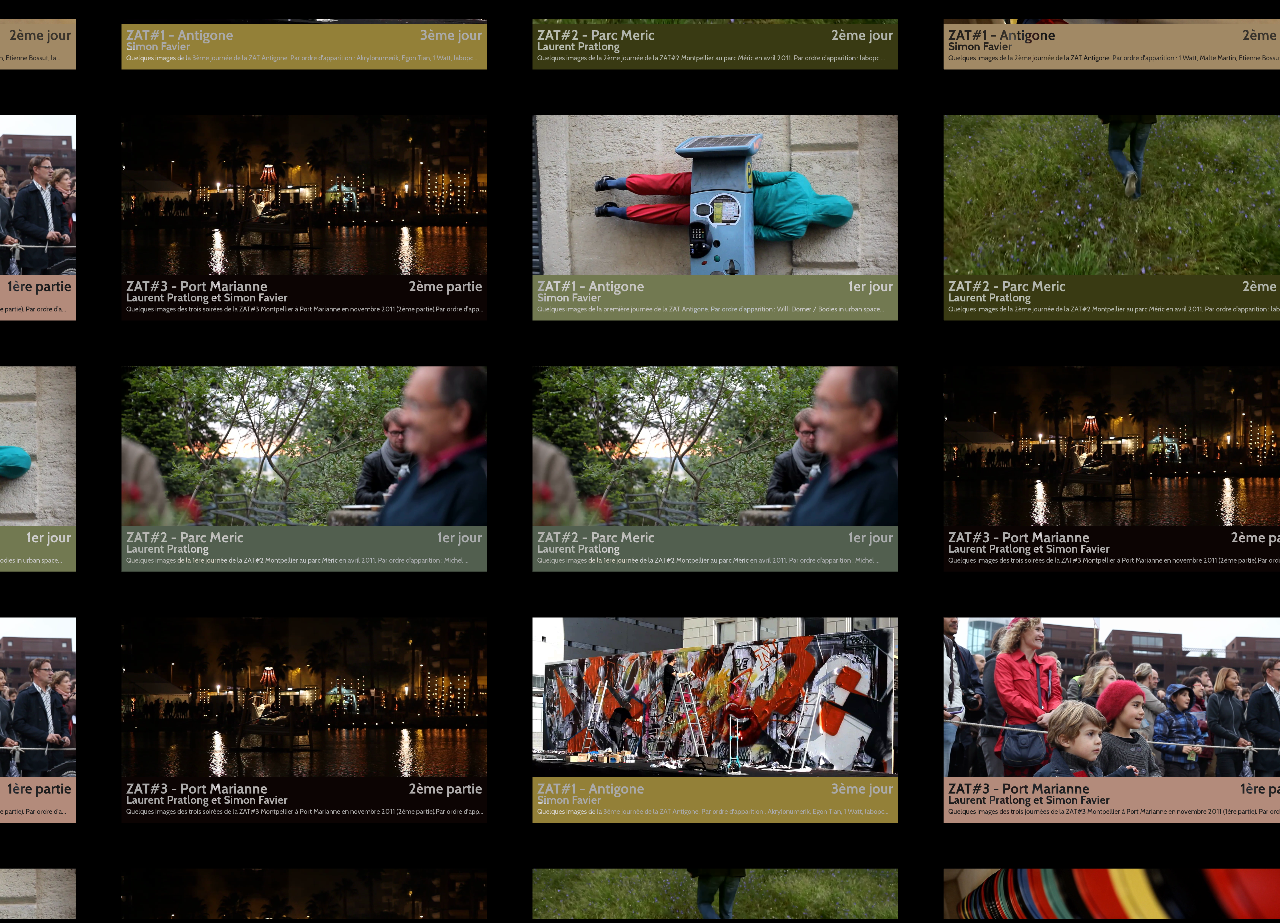
==== index.html @ 1f24e987 "Initial adding (code is a mess)" ====
<!DOCTYPE html>
<html lang="en">
	<head>
		<meta charset="utf-8" />
		<link href='http://fonts.googleapis.com/css?family=Cabin:500,700' rel='stylesheet' type='text/css'>
		<script type="text/javascript" src="js/jquery-1.6.4.js" charset="utf-8"></script>
		<script type="text/javascript" src="js/magictouch.js" charset="utf-8"></script>
		<script src="js/Three.js"></script>
		<script src="js/RequestAnimationFrame.js"></script>
		<script src="js/main.js"></script>
		<link rel="stylesheet" type="text/css" href="css/main.css" />
		<title>rrKinetoscope</title>
	</head>
	<body>
		<video id="video" preload style="display:none">
			<source src="stream/zat1_jour1.webm" type='video/webm'>
		</video>
		<object id="tuio" type="application/x-tuio" width="0" height="0" >
			Plugin FAILED to load
		</object>
	</body>
</html>
---- css/main.css ----
body {
	background-color: #000000;
	font-family: 'Cabin', sans-serif;
	overflow: hidden;
	margin:0 0 0 0;
	padding: 0 0 0 0;
}
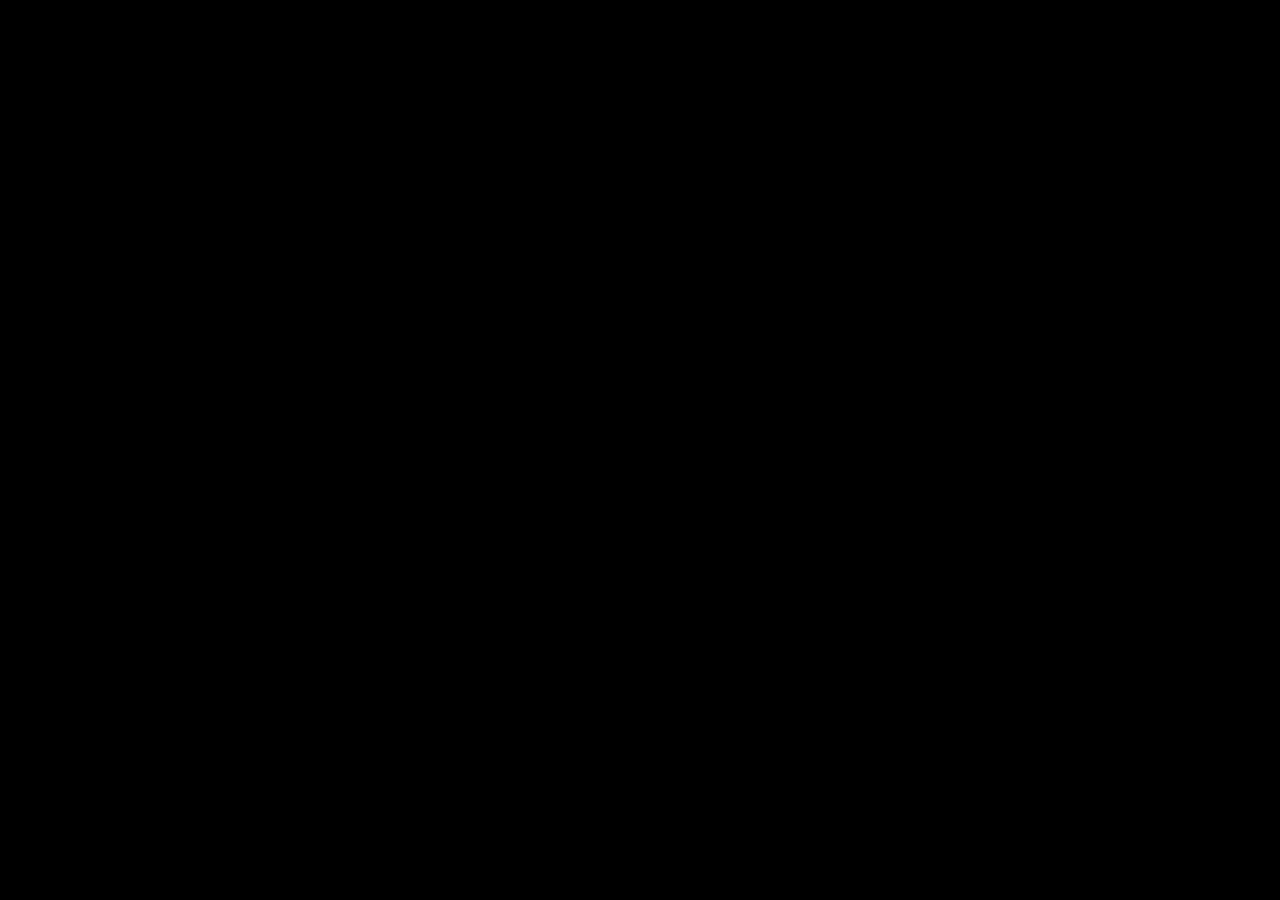
==== commit b20044b0: "touch on video is now pause" ====
--- a/index.html
+++ b/index.html
@@ -13,7 +13,7 @@
 	</head>
 	<body>
 		<video id="video" preload style="display:none">
-			<source src="stream/zat1_jour1.webm" type='video/webm'>
+			<source src="" type='video/webm'>
 		</video>
 		<object id="tuio" type="application/x-tuio" width="0" height="0" >
 			Plugin FAILED to load
--- a/css/main.css
+++ b/css/main.css
@@ -4,4 +4,6 @@
 	overflow: hidden;
 	margin:0 0 0 0;
 	padding: 0 0 0 0;
+	width: 100%;
+	height: 100%;
 }
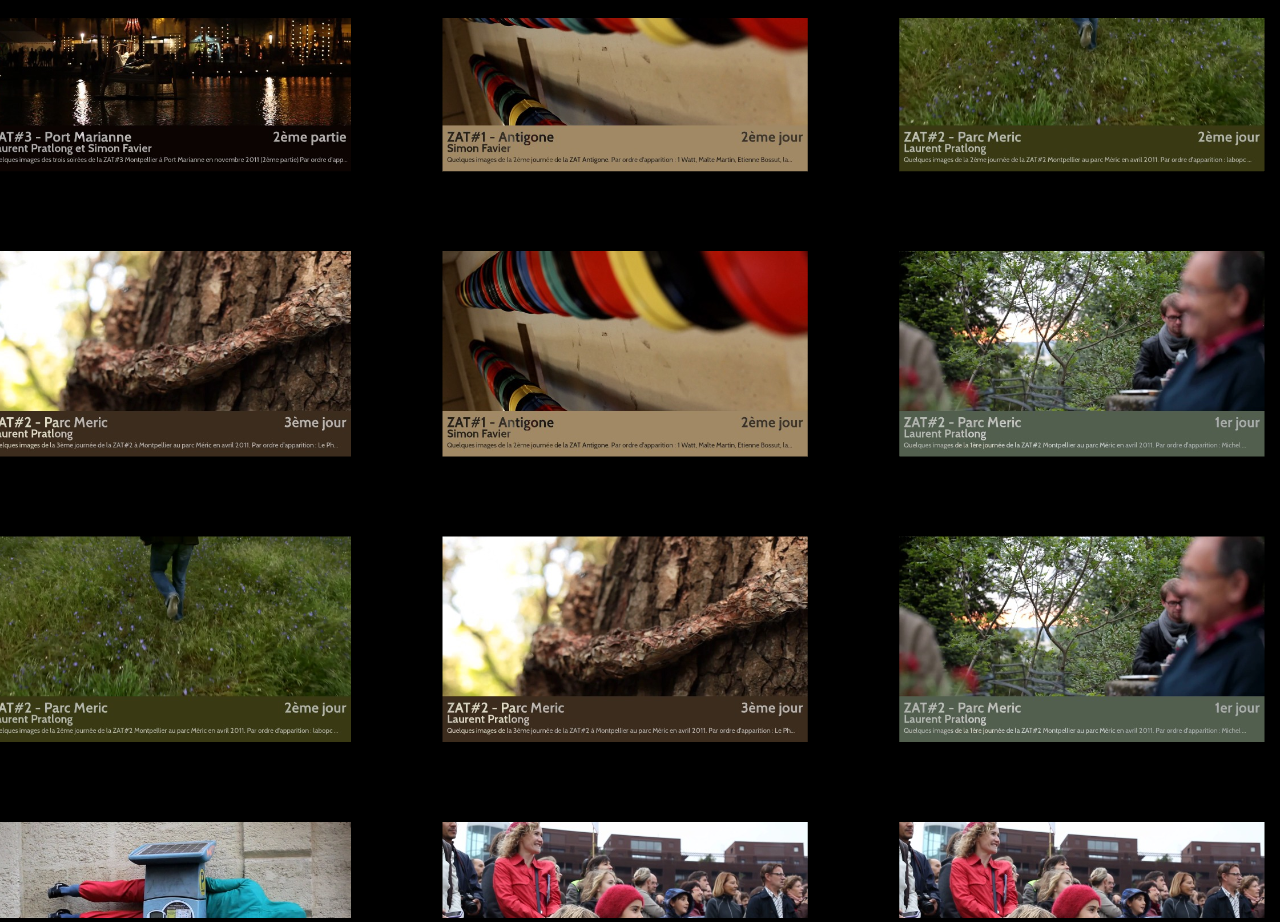
==== commit a71e87d9: "new magnification bug" ====
--- a/index.html
+++ b/index.html
@@ -2,7 +2,6 @@
 <html lang="en">
 	<head>
 		<meta charset="utf-8" />
-		<link href='http://fonts.googleapis.com/css?family=Cabin:500,700' rel='stylesheet' type='text/css'>
 		<script type="text/javascript" src="js/jquery-1.6.4.js" charset="utf-8"></script>
 		<script type="text/javascript" src="js/magictouch.js" charset="utf-8"></script>
 		<script src="js/Three.js"></script>
@@ -20,4 +19,4 @@
 		</object>
 	</body>
 </html>
- + 
--- a/css/main.css
+++ b/css/main.css
@@ -6,4 +6,14 @@
 	padding: 0 0 0 0;
 	width: 100%;
 	height: 100%;
+		-webkit-user-select: none;
+	cursor: none;
+
 }
+
+canvas
+{
+width: 100%;
+        height: 100%;
+
+}
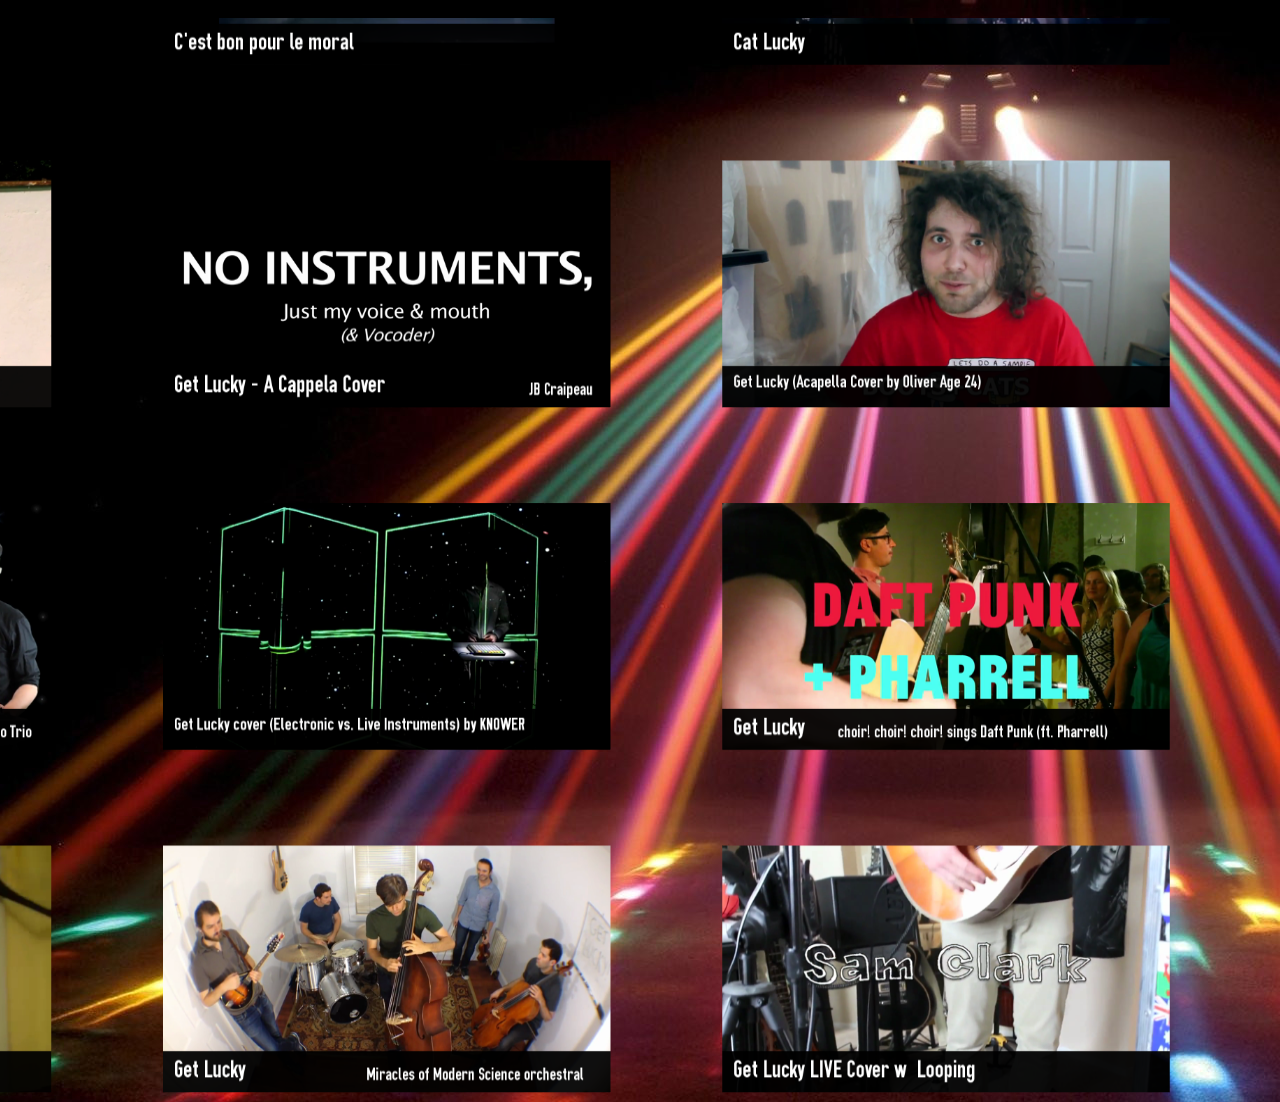
==== commit 063632a3: "Title adjustment" ====
--- a/index.html
+++ b/index.html
@@ -8,7 +8,7 @@
 		<script src="js/RequestAnimationFrame.js"></script>
 		<script src="js/main.js"></script>
 		<link rel="stylesheet" type="text/css" href="css/main.css" />
-		<title>rrKinetoscope</title>
+		<title>Get Lucky Yourself !</title>
 	</head>
 	<body>
 		<video id="video" preload style="display:none">
--- a/css/main.css
+++ b/css/main.css
@@ -1,19 +1,18 @@
 body {
-	background-color: #000000;
+	background-color: #000;
+	background-image:url('/img/bg.jpg');
 	font-family: 'Cabin', sans-serif;
 	overflow: hidden;
 	margin:0 0 0 0;
 	padding: 0 0 0 0;
-	width: 100%;
-	height: 100%;
-		-webkit-user-select: none;
-	cursor: none;
-
+	width: 1920px;
+	height: 1080px;
+	-webkit-user-select: none;
 }
 
 canvas
 {
-width: 100%;
-        height: 100%;
+width: 1920px;
+height: 1080px;
 
 }
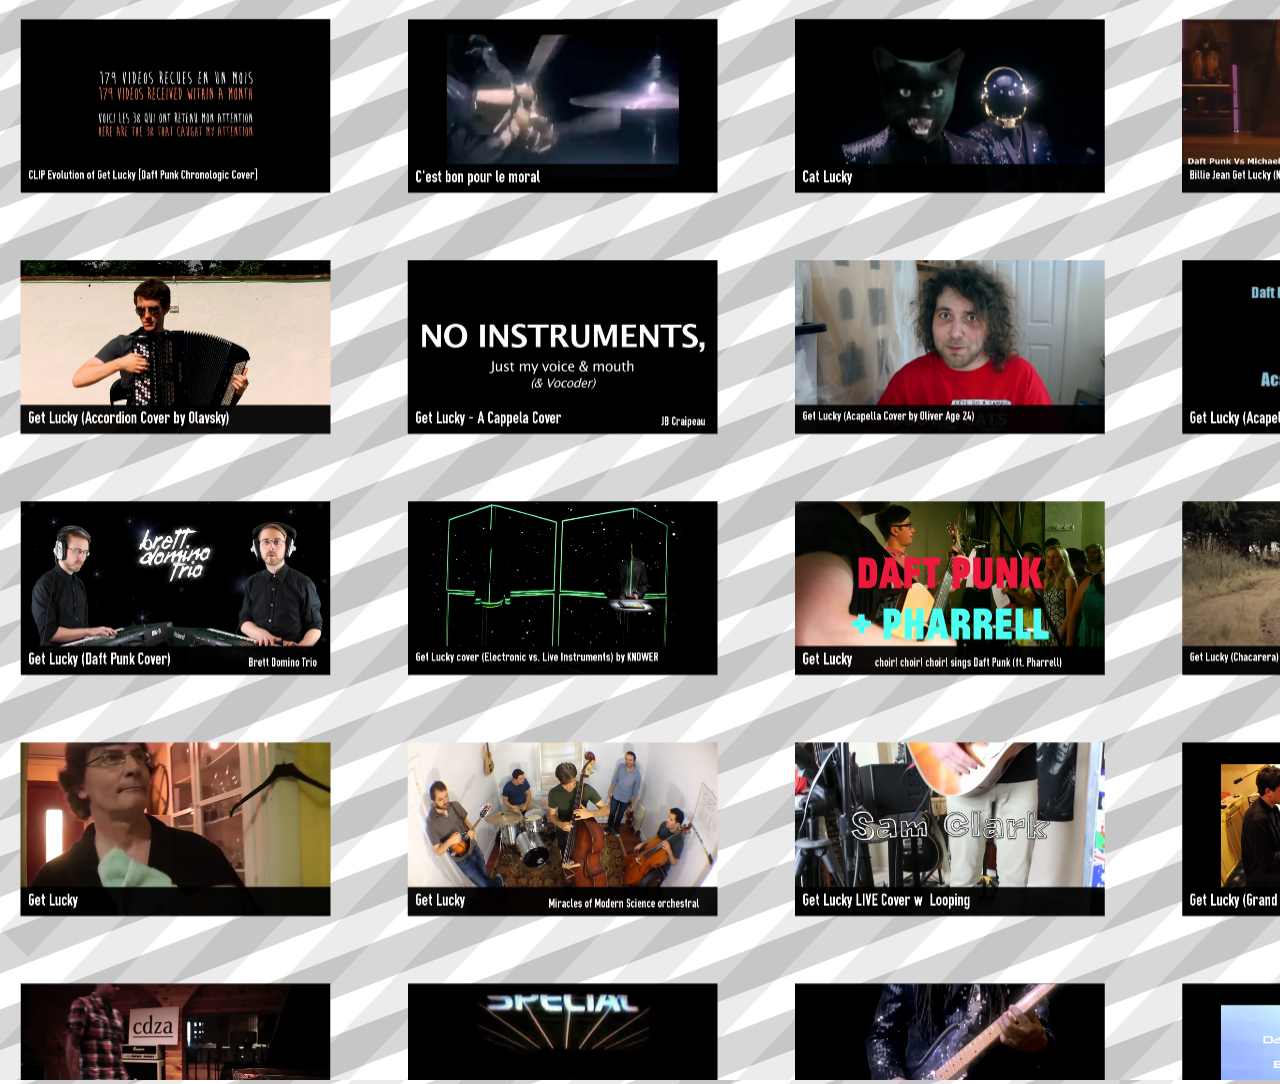
==== commit 3aade6b2: "background change thumbnail dancing" ====
--- a/index.html
+++ b/index.html
@@ -14,9 +14,6 @@
 		<video id="video" preload style="display:none">
 			<source src="" type='video/webm'>
 		</video>
-		<object id="tuio" type="application/x-tuio" width="0" height="0" >
-			Plugin FAILED to load
-		</object>
 	</body>
 </html>
  
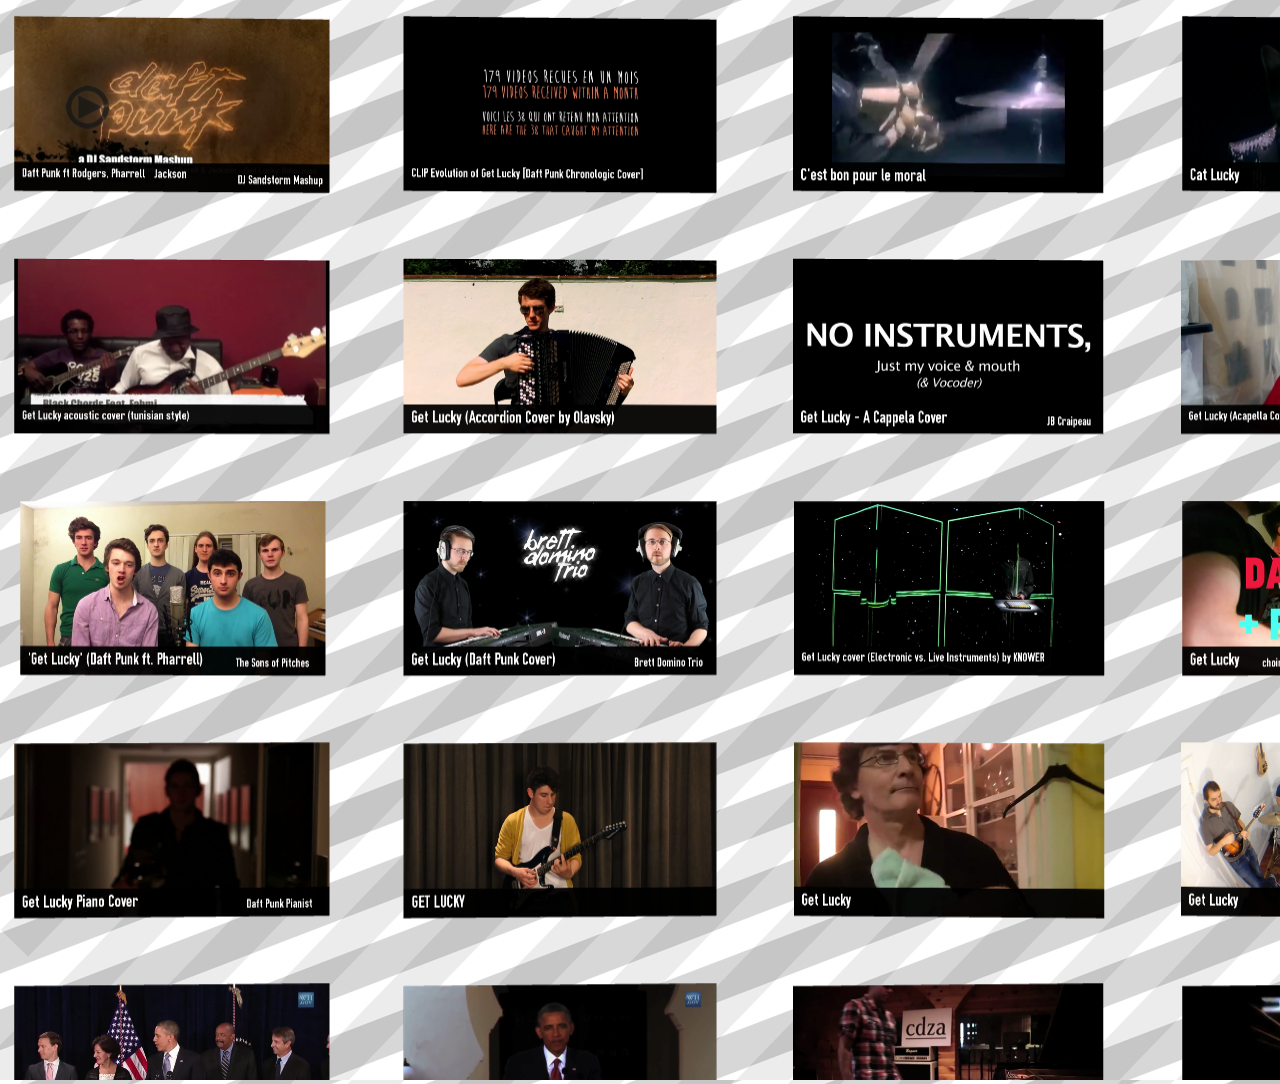
==== commit bfe110d4: "AudioLooping" ====
--- a/index.html
+++ b/index.html
@@ -4,6 +4,7 @@
 		<meta charset="utf-8" />
 		<script type="text/javascript" src="js/jquery-1.6.4.js" charset="utf-8"></script>
 		<script type="text/javascript" src="js/magictouch.js" charset="utf-8"></script>
+		<script type="text/javascript" src="js/soundmanager2-jsmin.js" charset="utf-8"></script>
 		<script src="js/Three.js"></script>
 		<script src="js/RequestAnimationFrame.js"></script>
 		<script src="js/main.js"></script>
@@ -16,4 +17,4 @@
 		</video>
 	</body>
 </html>
- 
+
